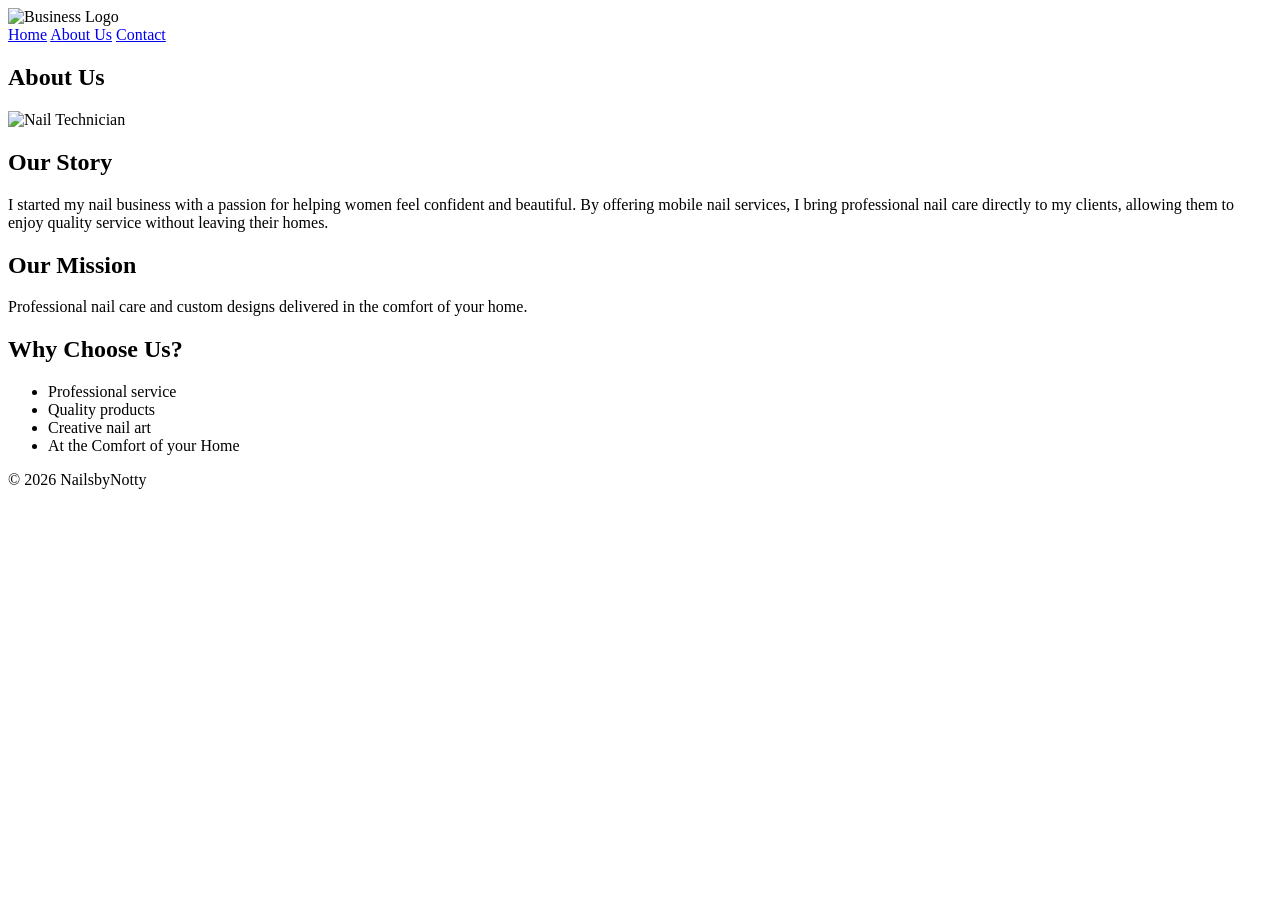
==== about.html @ 63a1407a "Create about.html" ====
<!DOCTYPE html>
<html lang="en">
<head>
    <meta charset="UTF-8">
    <meta name="viewport" content="width=device-width, initial-scale=1.0">
    <title>About Us</title>
    <link rel="stylesheet" href="styles/nails.css">
</head>
<body>

<header>
    <img src="images/logo.png" alt="Business Logo" class="logo">

    <nav>
        <a href="index.html">Home</a>
        <a href="about.html">About Us</a>
        <a href="contact.html">Contact</a>
    </nav>
</header>

<main>

    <section class="page-banner">
        <h1>About Us</h1>
    </section>

    <section class="about-content">

        <img src="images/about.jpg" alt="Nail Technician">

        <div>
            <h2>Our Story</h2>
            <p>
                I started my nail business with a passion for helping women feel confident and beautiful. By offering mobile nail services, I bring professional nail care directly to my clients, allowing them to enjoy quality service without leaving their homes.
            </p>

            <h2>Our Mission</h2>
            <p>
                Professional nail care and custom designs delivered in the comfort of your home.
            </p>

            <h2>Why Choose Us?</h2>
            <ul>
                <li>Professional service</li>
                <li>Quality products</li>
                <li>Creative nail art</li>
                <li>At the Comfort of your Home</li>
            </ul>
        </div>

    </section>

</main>

<footer>
    <p>&copy; 2026 NailsbyNotty </p>
</footer>

</body>
</html>
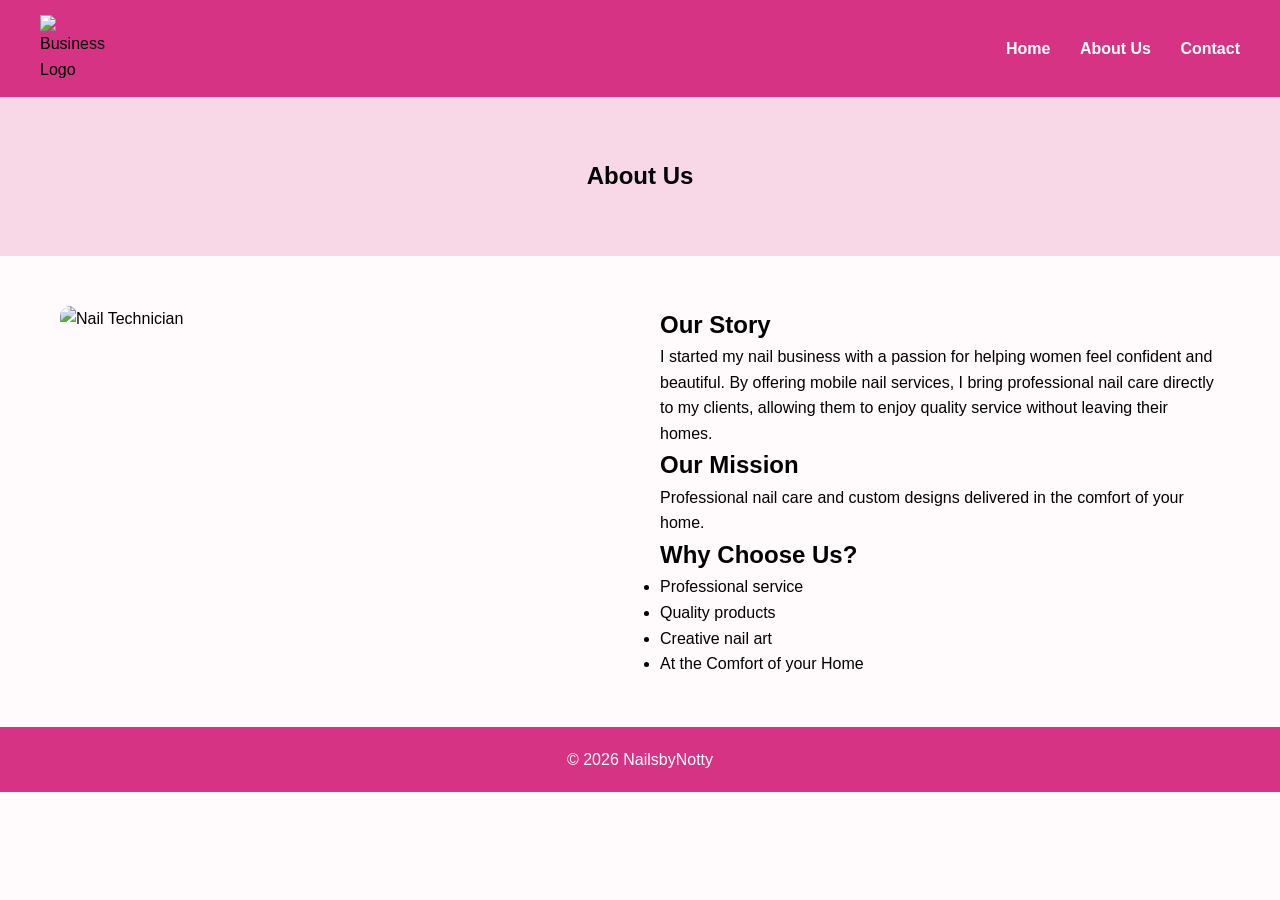
==== commit 14d9603f: "Update about.html" ====
--- a/about.html
+++ b/about.html
@@ -9,7 +9,7 @@
 <body>
 
 <header>
-    <img src="images/logo.png" alt="Business Logo" class="logo">
+    <img src="logo.png" alt="Business Logo" class="logo">
 
     <nav>
         <a href="index.html">Home</a>
@@ -26,7 +26,7 @@
 
     <section class="about-content">
 
-        <img src="images/about.jpg" alt="Nail Technician">
+        <img src="about.jpg" alt="Nail Technician">
 
         <div>
             <h2>Our Story</h2>
--- a/styles/nails.css
+++ b/styles/nails.css
@@ -0,0 +1,158 @@
+* {
+    margin: 0;
+    padding: 0;
+    box-sizing: border-box;
+}
+
+body {
+    font-family: Arial, sans-serif;
+    line-height: 1.6;
+    background: #fffafc;
+}
+
+header {
+    background: #d63384;
+    padding: 15px 40px;
+
+    display: flex;
+    justify-content: space-between;
+    align-items: center;
+}
+
+.logo {
+    width: 80px;
+}
+
+nav a {
+    color: white;
+    text-decoration: none;
+    margin-left: 25px;
+    font-weight: bold;
+}
+
+.hero {
+    position: relative;
+}
+
+.hero img {
+    width: 100%;
+    height: 500px;
+    object-fit: cover;
+}
+
+.hero-text {
+    position: absolute;
+    top: 50%;
+    left: 10%;
+    transform: translateY(-50%);
+
+    background: rgba(0,0,0,.5);
+    color: white;
+    padding: 30px;
+    border-radius: 10px;
+}
+
+.btn {
+    display: inline-block;
+    margin-top: 15px;
+    padding: 12px 20px;
+    background: #d63384;
+    color: white;
+    text-decoration: none;
+    border-radius: 5px;
+}
+
+.services,
+.gallery-preview,
+.about-content,
+.contact-container {
+    max-width: 1200px;
+    margin: auto;
+    padding: 50px 20px;
+}
+
+.services h2,
+.gallery-preview h2 {
+    text-align: center;
+    margin-bottom: 30px;
+}
+
+.service-grid,
+.gallery-grid {
+    display: grid;
+    grid-template-columns: repeat(auto-fit, minmax(250px,1fr));
+    gap: 20px;
+}
+
+.service-grid img,
+.gallery-grid img {
+    width: 100%;
+    border-radius: 10px;
+}
+
+.page-banner {
+    background: #f8d7e7;
+    padding: 60px;
+    text-align: center;
+}
+
+.about-content {
+    display: grid;
+    grid-template-columns: 1fr 1fr;
+    gap: 40px;
+}
+
+.about-content img {
+    width: 100%;
+    border-radius: 10px;
+}
+
+.contact-container {
+    display: grid;
+    grid-template-columns: 1fr 1fr;
+    gap: 40px;
+}
+
+form {
+    display: flex;
+    flex-direction: column;
+}
+
+input,
+textarea {
+    padding: 10px;
+    margin-bottom: 15px;
+}
+
+button {
+    background: #d63384;
+    color: white;
+    border: none;
+    padding: 12px;
+    cursor: pointer;
+}
+
+footer {
+    background: #d63384;
+    color: white;
+    text-align: center;
+    padding: 20px;
+}
+
+@media (max-width: 768px) {
+
+    header {
+        flex-direction: column;
+        gap: 15px;
+    }
+
+    .about-content,
+    .contact-container {
+        grid-template-columns: 1fr;
+    }
+
+    .hero-text {
+        left: 5%;
+        right: 5%;
+    }
+}
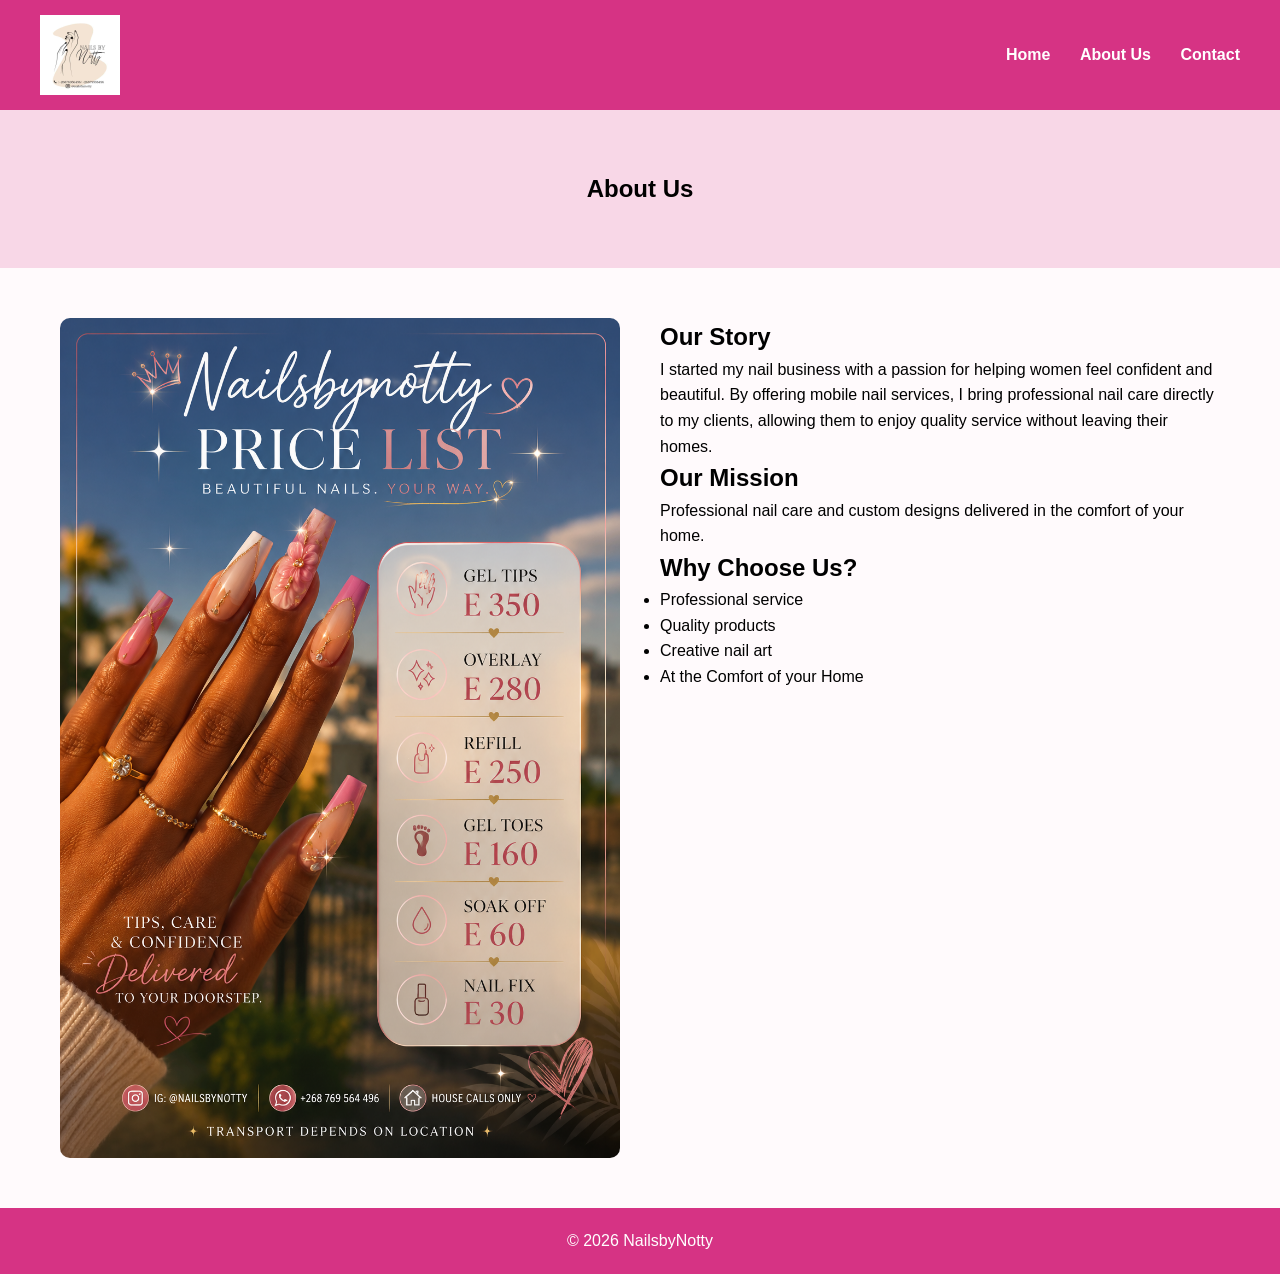
==== commit 72313481: "Update about.html" ====
--- a/about.html
+++ b/about.html
@@ -9,7 +9,7 @@
 <body>
 
 <header>
-    <img src="logo.png" alt="Business Logo" class="logo">
+    <img src="logo.jpeg" alt="Business Logo" class="logo">
 
     <nav>
         <a href="index.html">Home</a>
@@ -26,7 +26,7 @@
 
     <section class="about-content">
 
-        <img src="about.jpg" alt="Nail Technician">
+        <img src="about.png" alt="Nail Technician">
 
         <div>
             <h2>Our Story</h2>
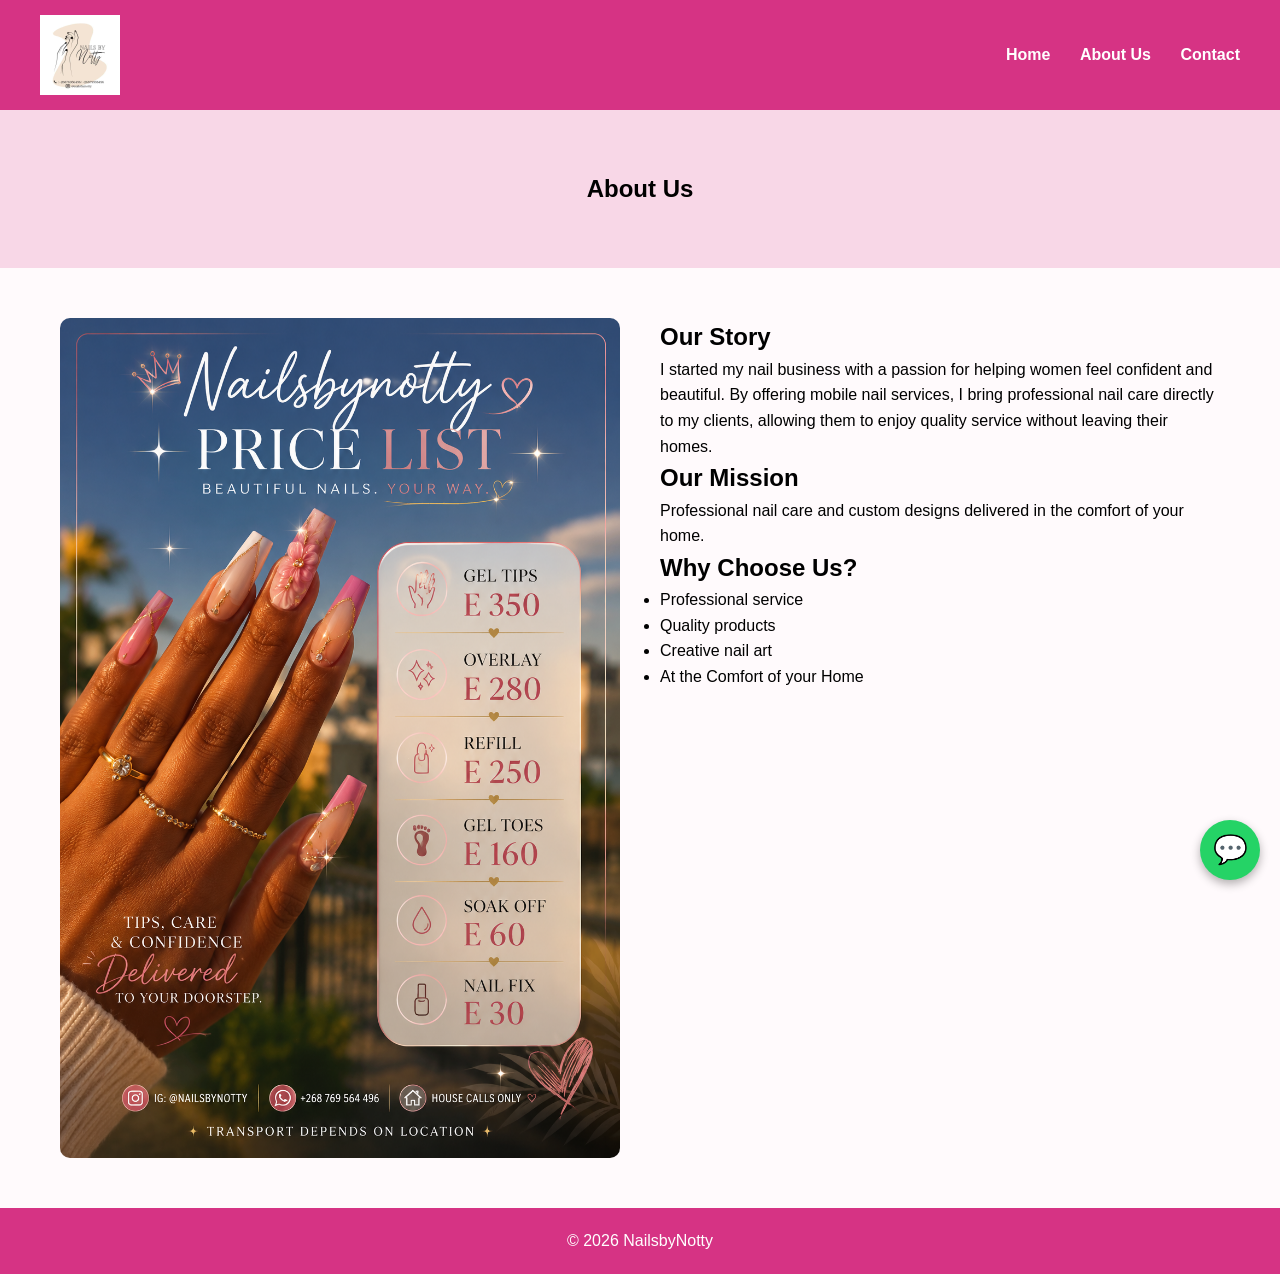
==== commit 6871b566: "Update about.html" ====
--- a/about.html
+++ b/about.html
@@ -55,6 +55,39 @@
 <footer>
     <p>&copy; 2026 NailsbyNotty </p>
 </footer>
+    <!-- WhatsApp Floating Button -->
+<a href="https://wa.me/26876956496?text=Hi%20NailsbyNotty%2C%20I%20would%20like%20to%20book%20an%20appointment"
+   class="whatsapp-float"
+   target="_blank">
+   💬
+</a>
+
+<style>
+.whatsapp-float {
+    position: fixed;
+    width: 60px;
+    height: 60px;
+    bottom: 20px;
+    right: 20px;
+    background-color: #25D366;
+    color: white;
+    border-radius: 50%;
+    text-align: center;
+    font-size: 28px;
+    box-shadow: 0 4px 10px rgba(0,0,0,0.3);
+    z-index: 1000;
+    display: flex;
+    align-items: center;
+    justify-content: center;
+    text-decoration: none;
+}
+
+.whatsapp-float:hover {
+    background-color: #1ebe5d;
+    transform: scale(1.05);
+    transition: 0.2s;
+}
+</style>
 
 </body>
 </html>
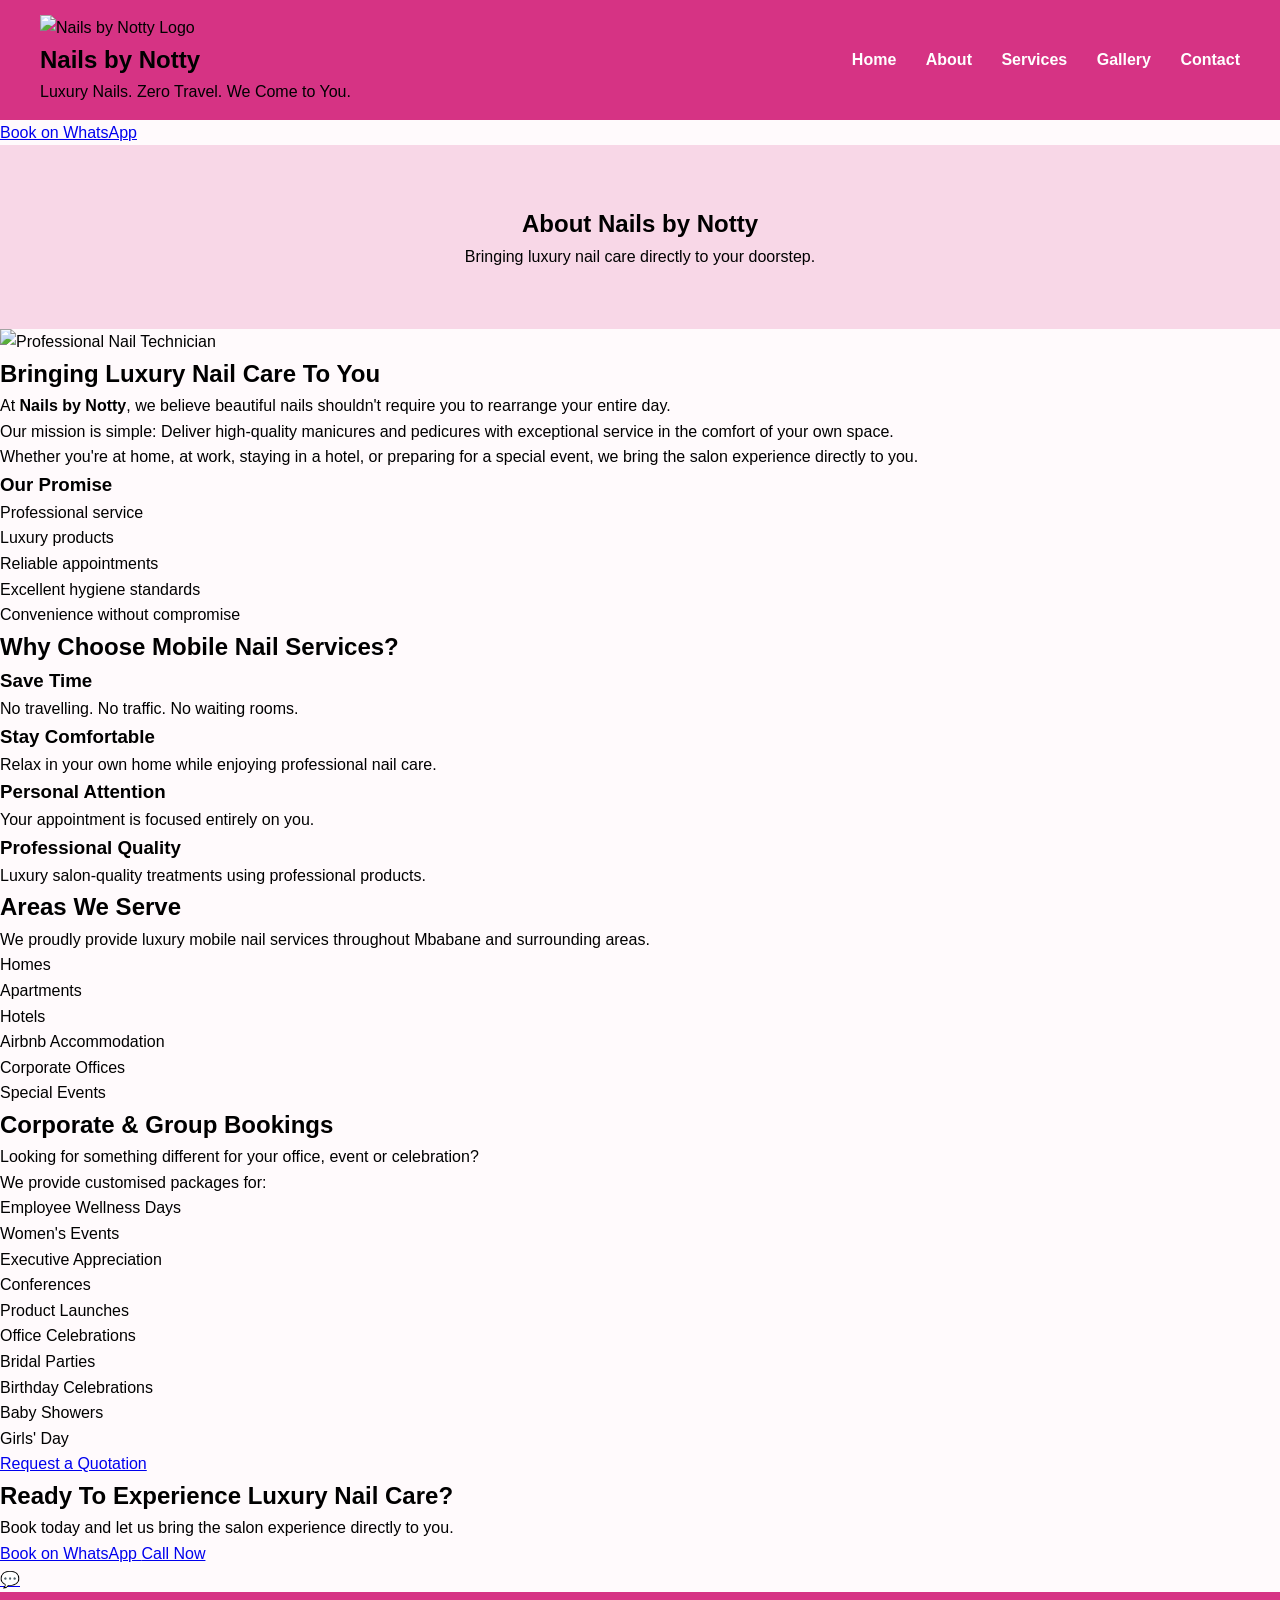
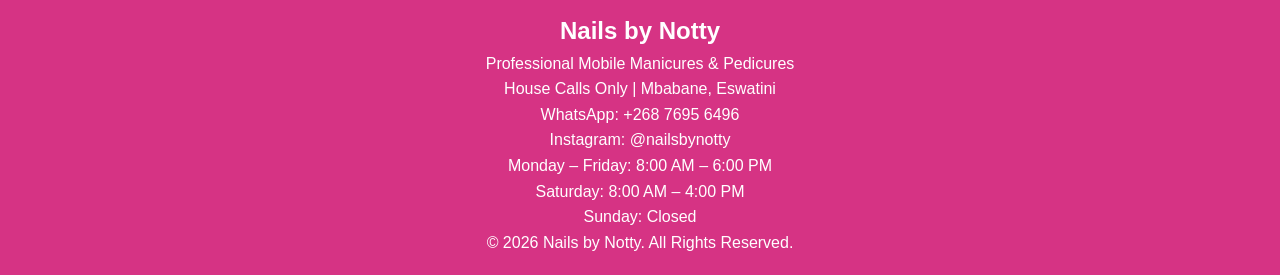
==== commit a4d1a5c2: "Update about.html" ====
--- a/about.html
+++ b/about.html
@@ -3,91 +3,265 @@
 <head>
     <meta charset="UTF-8">
     <meta name="viewport" content="width=device-width, initial-scale=1.0">
-    <title>About Us</title>
+
+    <title>About Us | Nails by Notty</title>
+
+    <meta name="description" content="Learn more about Nails by Notty, Eswatini's luxury mobile nail technician serving Mbabane and surrounding areas.">
+
     <link rel="stylesheet" href="styles/nails.css">
+
+    <link href="https://fonts.googleapis.com/css2?family=Cormorant+Garamond:wght@500;700&family=Poppins:wght@300;400;500;600&display=swap" rel="stylesheet">
 </head>
+
 <body>
 
 <header>
-    <img src="logo.jpeg" alt="Business Logo" class="logo">
+
+    <div class="logo-container">
+        <img src="images/logo.jpeg" alt="Nails by Notty Logo" class="logo">
+
+        <div>
+            <h2>Nails by Notty</h2>
+            <p>Luxury Nails. Zero Travel. We Come to You.</p>
+        </div>
+    </div>
 
     <nav>
         <a href="index.html">Home</a>
-        <a href="about.html">About Us</a>
+        <a href="about.html" class="active">About</a>
+        <a href="services.html">Services</a>
+        <a href="gallery.html">Gallery</a>
         <a href="contact.html">Contact</a>
     </nav>
+
 </header>
 
+<div class="sticky-book">
+    <a href="https://wa.me/26876956496?text=Hi%20Nails%20by%20Notty!%20I'd%20like%20to%20book%20an%20appointment." target="_blank">
+        Book on WhatsApp
+    </a>
+</div>
+
 <main>
 
-    <section class="page-banner">
-        <h1>About Us</h1>
-    </section>
-
-    <section class="about-content">
-
-        <img src="about.png" alt="Nail Technician">
-
-        <div>
-            <h2>Our Story</h2>
-            <p>
-                I started my nail business with a passion for helping women feel confident and beautiful. By offering mobile nail services, I bring professional nail care directly to my clients, allowing them to enjoy quality service without leaving their homes.
-            </p>
-
-            <h2>Our Mission</h2>
-            <p>
-                Professional nail care and custom designs delivered in the comfort of your home.
-            </p>
-
-            <h2>Why Choose Us?</h2>
-            <ul>
-                <li>Professional service</li>
-                <li>Quality products</li>
-                <li>Creative nail art</li>
-                <li>At the Comfort of your Home</li>
-            </ul>
-        </div>
-
-    </section>
+<section class="page-banner">
+
+    <h1>About Nails by Notty</h1>
+
+    <p>
+        Bringing luxury nail care directly to your doorstep.
+    </p>
+
+</section>
+
+<section class="about-story">
+
+    <div class="about-image">
+
+        <img src="images/about.jpeg" alt="Professional Nail Technician">
+
+    </div>
+
+    <div class="about-text">
+
+        <h2>Bringing Luxury Nail Care To You</h2>
+
+        <p>
+
+            At <strong>Nails by Notty</strong>, we believe beautiful nails shouldn't require you to rearrange your entire day.
+
+        </p>
+
+        <p>
+
+            Our mission is simple:
+
+            Deliver high-quality manicures and pedicures with exceptional service in the comfort of your own space.
+
+        </p>
+
+        <p>
+
+            Whether you're at home, at work, staying in a hotel, or preparing for a special event, we bring the salon experience directly to you.
+
+        </p>
+
+        <h3>Our Promise</h3>
+
+        <ul>
+
+            <li>Professional service</li>
+            <li>Luxury products</li>
+            <li>Reliable appointments</li>
+            <li>Excellent hygiene standards</li>
+            <li>Convenience without compromise</li>
+
+        </ul>
+
+    </div>
+
+</section>
+
+<section class="why-mobile">
+
+    <h2>Why Choose Mobile Nail Services?</h2>
+
+    <div class="benefits-grid">
+
+        <div class="benefit-card">
+            <h3>Save Time</h3>
+            <p>No travelling. No traffic. No waiting rooms.</p>
+        </div>
+
+        <div class="benefit-card">
+            <h3>Stay Comfortable</h3>
+            <p>Relax in your own home while enjoying professional nail care.</p>
+        </div>
+
+        <div class="benefit-card">
+            <h3>Personal Attention</h3>
+            <p>Your appointment is focused entirely on you.</p>
+        </div>
+
+        <div class="benefit-card">
+            <h3>Professional Quality</h3>
+            <p>Luxury salon-quality treatments using professional products.</p>
+        </div>
+
+    </div>
+
+</section>
+
+<section class="areas-served">
+
+    <h2>Areas We Serve</h2>
+
+    <p>
+
+        We proudly provide luxury mobile nail services throughout Mbabane and surrounding areas.
+
+    </p>
+
+    <div class="area-grid">
+
+        <div>Homes</div>
+        <div>Apartments</div>
+        <div>Hotels</div>
+        <div>Airbnb Accommodation</div>
+        <div>Corporate Offices</div>
+        <div>Special Events</div>
+
+    </div>
+
+</section>
+
+<section class="corporate-section">
+
+    <h2>Corporate & Group Bookings</h2>
+
+    <p>
+
+        Looking for something different for your office, event or celebration?
+
+    </p>
+
+    <p>
+
+        We provide customised packages for:
+
+    </p>
+
+    <ul>
+
+        <li>Employee Wellness Days</li>
+        <li>Women's Events</li>
+        <li>Executive Appreciation</li>
+        <li>Conferences</li>
+        <li>Product Launches</li>
+        <li>Office Celebrations</li>
+        <li>Bridal Parties</li>
+        <li>Birthday Celebrations</li>
+        <li>Baby Showers</li>
+        <li>Girls' Day</li>
+
+    </ul>
+
+    <a href="https://wa.me/26876956496?text=Hi%20I'd%20like%20a%20quotation%20for%20a%20group%20booking."
+       class="primary-btn"
+       target="_blank">
+
+        Request a Quotation
+
+    </a>
+
+</section>
+
+<section class="cta">
+
+    <h2>Ready To Experience Luxury Nail Care?</h2>
+
+    <p>
+
+        Book today and let us bring the salon experience directly to you.
+
+    </p>
+
+    <div class="hero-buttons">
+
+        <a href="https://wa.me/26876956496?text=Hi%20I'd%20like%20to%20book%20an%20appointment."
+           class="primary-btn"
+           target="_blank">
+
+            Book on WhatsApp
+
+        </a>
+
+        <a href="tel:+26876956496"
+           class="call-btn">
+
+            Call Now
+
+        </a>
+
+    </div>
+
+</section>
 
 </main>
 
+<a href="https://wa.me/26876956496?text=Hi%20I'd%20like%20to%20book%20an%20appointment."
+class="whatsapp-float"
+target="_blank">
+
+💬
+
+</a>
+
 <footer>
-    <p>&copy; 2026 NailsbyNotty </p>
+
+    <div class="footer-content">
+
+        <h2>Nails by Notty</h2>
+
+        <p>Professional Mobile Manicures & Pedicures</p>
+
+        <p>House Calls Only | Mbabane, Eswatini</p>
+
+        <p>WhatsApp: +268 7695 6496</p>
+
+        <p>Instagram: @nailsbynotty</p>
+
+        <p>Monday – Friday: 8:00 AM – 6:00 PM</p>
+
+        <p>Saturday: 8:00 AM – 4:00 PM</p>
+
+        <p>Sunday: Closed</p>
+
+        <p>&copy; 2026 Nails by Notty. All Rights Reserved.</p>
+
+    </div>
+
 </footer>
-    <!-- WhatsApp Floating Button -->
-<a href="https://wa.me/26876956496?text=Hi%20NailsbyNotty%2C%20I%20would%20like%20to%20book%20an%20appointment"
-   class="whatsapp-float"
-   target="_blank">
-   💬
-</a>
-
-<style>
-.whatsapp-float {
-    position: fixed;
-    width: 60px;
-    height: 60px;
-    bottom: 20px;
-    right: 20px;
-    background-color: #25D366;
-    color: white;
-    border-radius: 50%;
-    text-align: center;
-    font-size: 28px;
-    box-shadow: 0 4px 10px rgba(0,0,0,0.3);
-    z-index: 1000;
-    display: flex;
-    align-items: center;
-    justify-content: center;
-    text-decoration: none;
-}
-
-.whatsapp-float:hover {
-    background-color: #1ebe5d;
-    transform: scale(1.05);
-    transition: 0.2s;
-}
-</style>
 
 </body>
 </html>
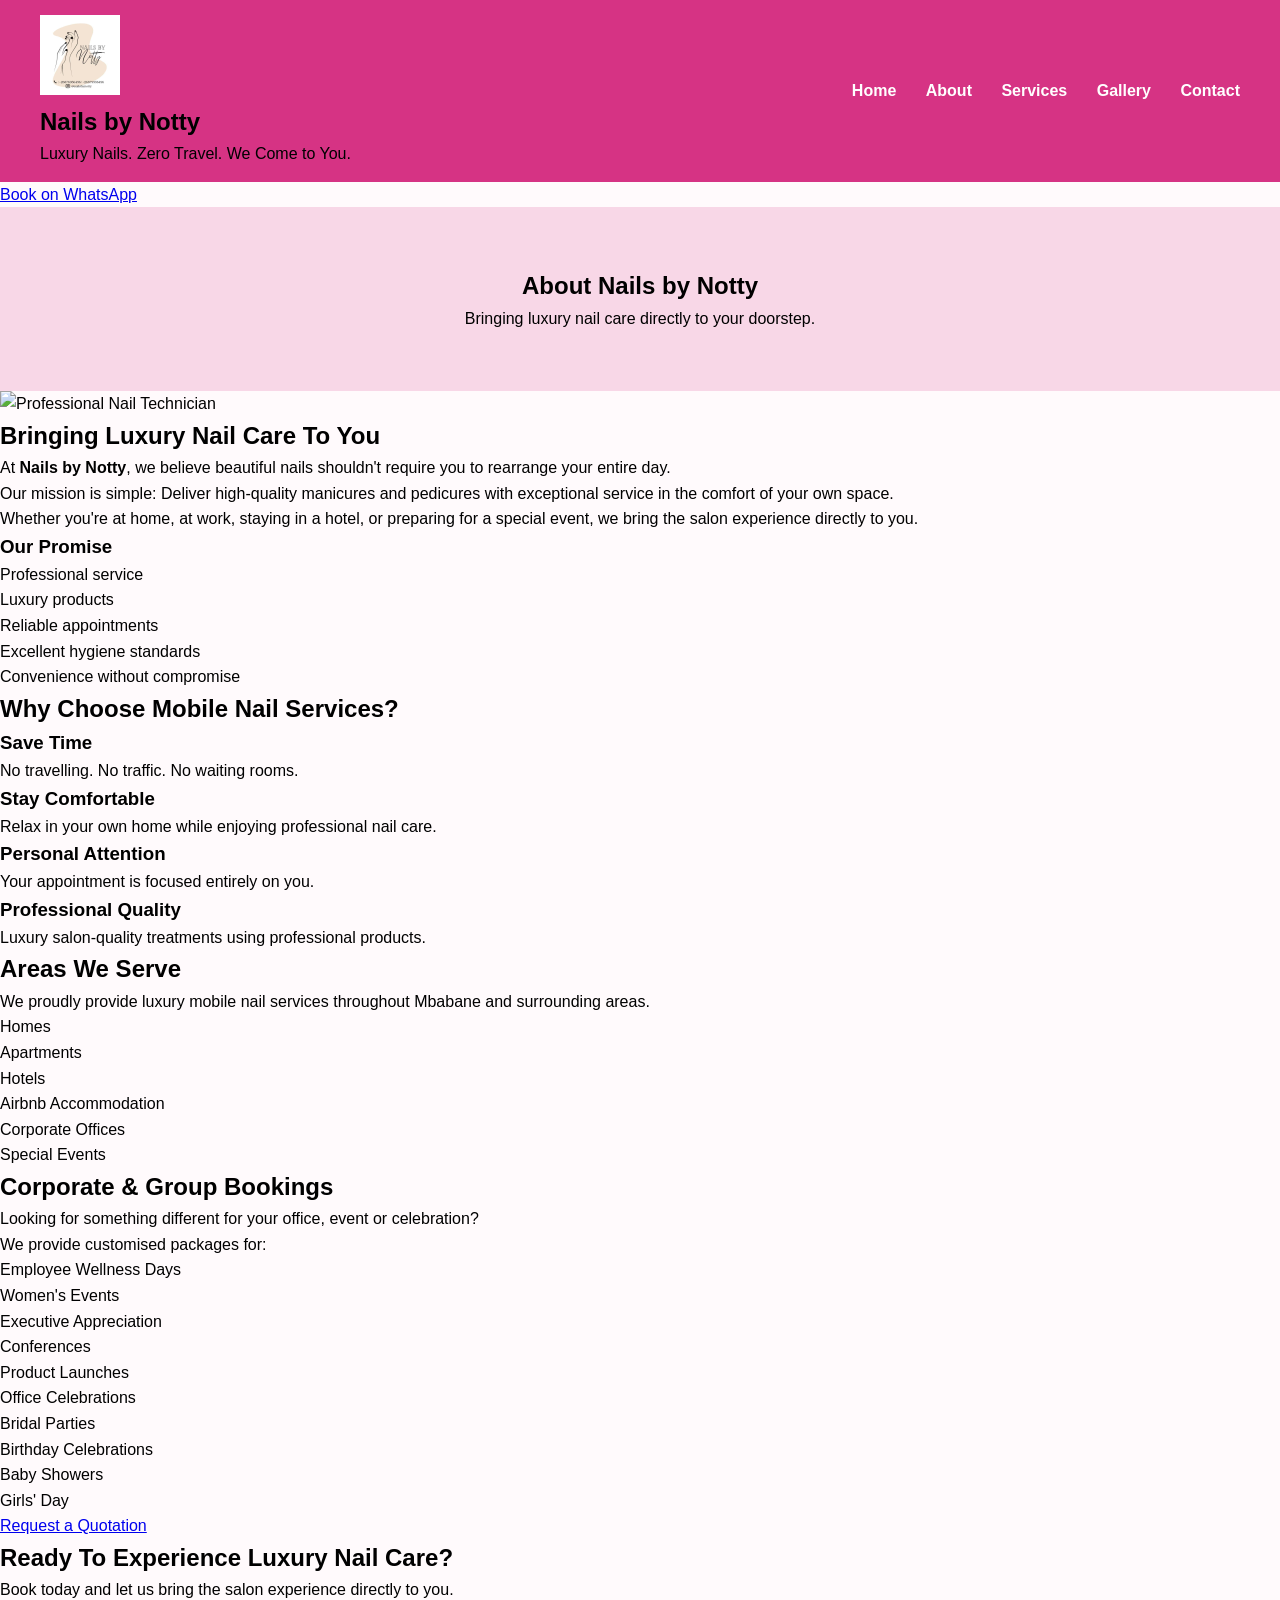
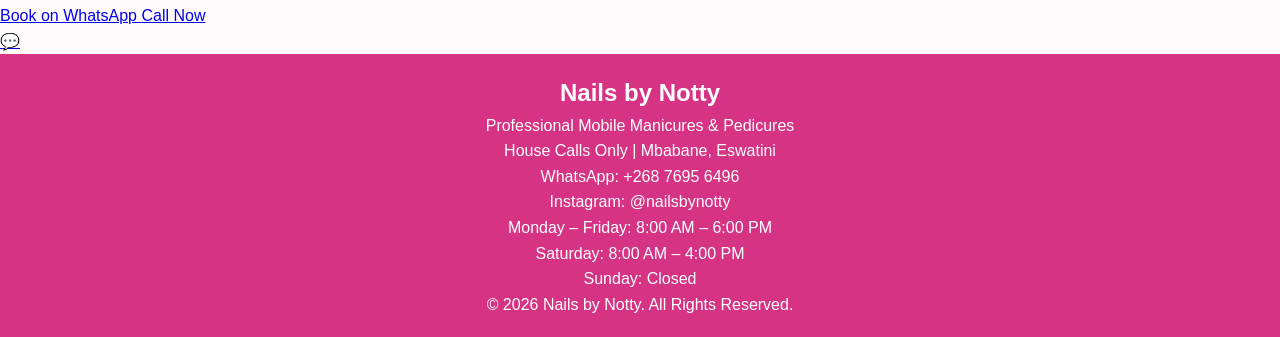
==== commit f5fd8cce: "Update image paths in about.html" ====
--- a/about.html
+++ b/about.html
@@ -18,7 +18,7 @@
 <header>
 
     <div class="logo-container">
-        <img src="images/logo.jpeg" alt="Nails by Notty Logo" class="logo">
+        <img src="logo.jpeg" alt="Nails by Notty Logo" class="logo">
 
         <div>
             <h2>Nails by Notty</h2>
@@ -58,7 +58,7 @@
 
     <div class="about-image">
 
-        <img src="images/about.jpeg" alt="Professional Nail Technician">
+        <img src="about.jpeg" alt="Professional Nail Technician">
 
     </div>
 
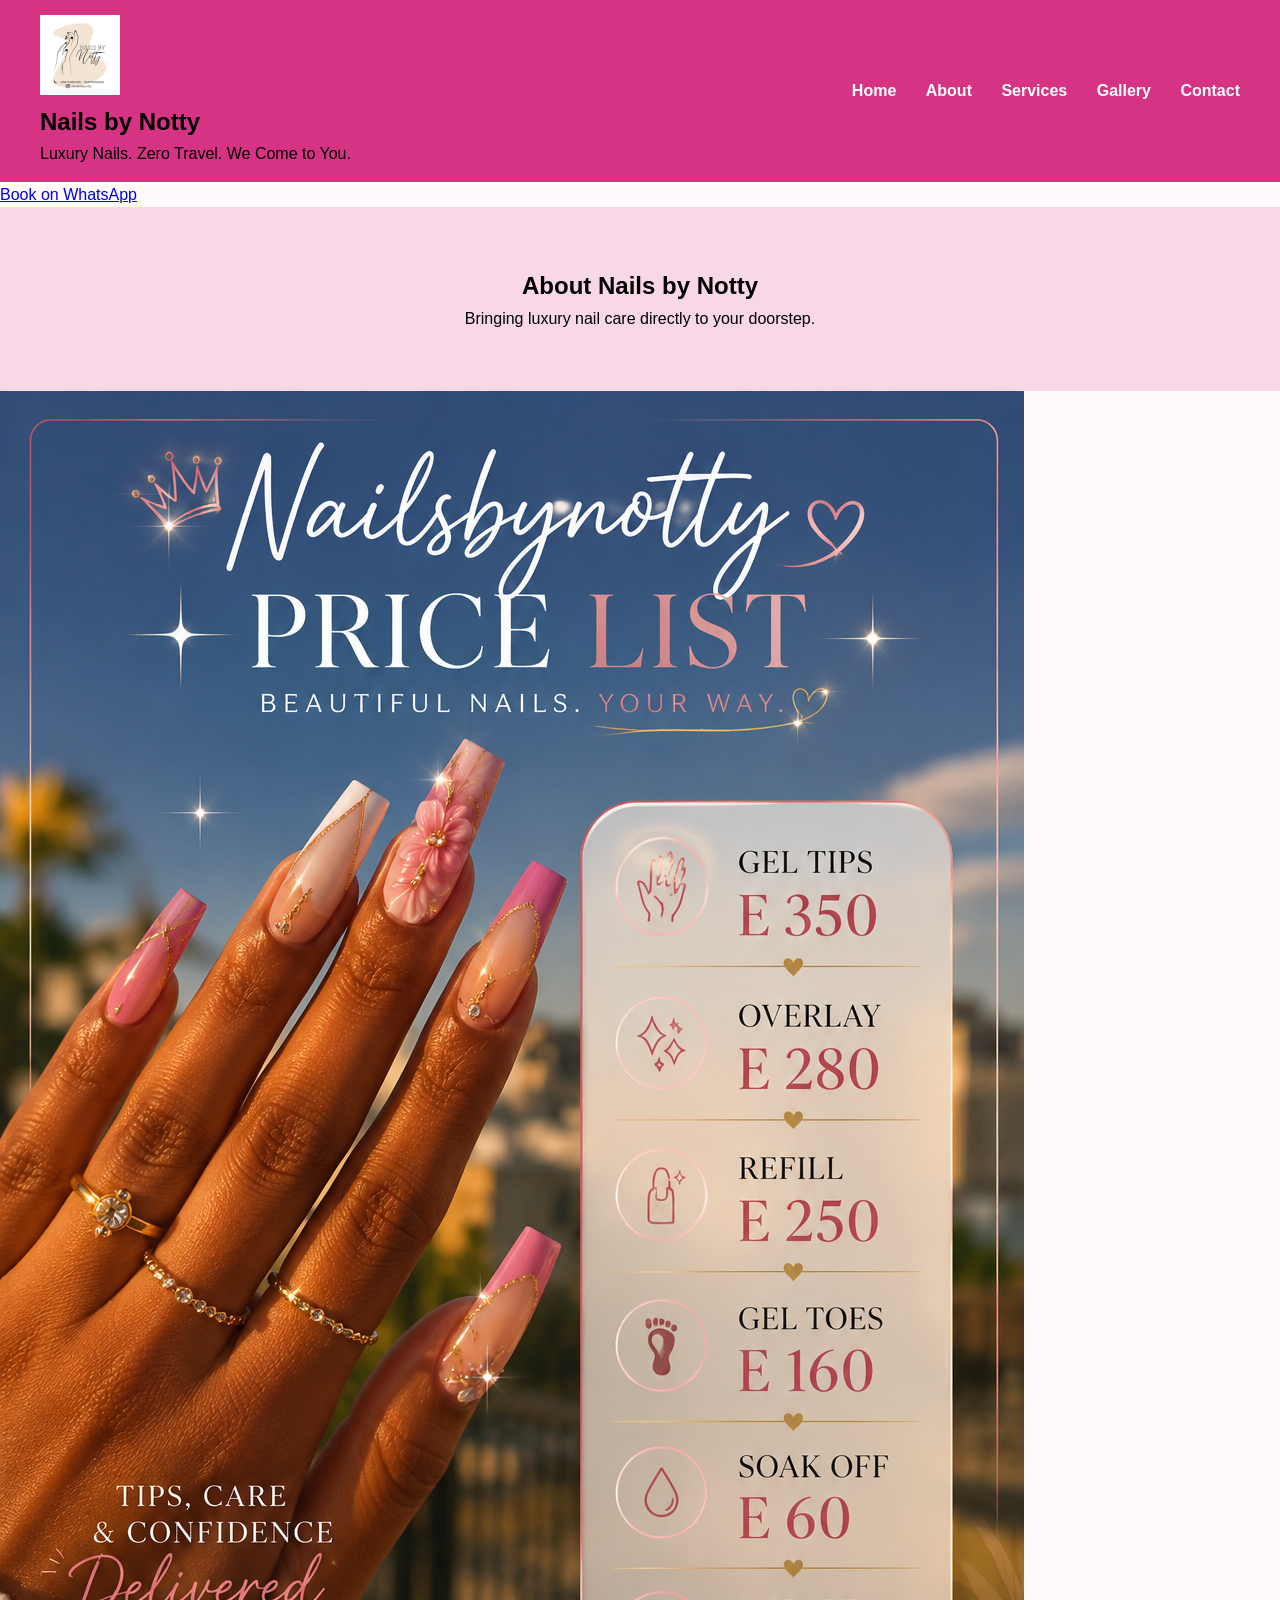
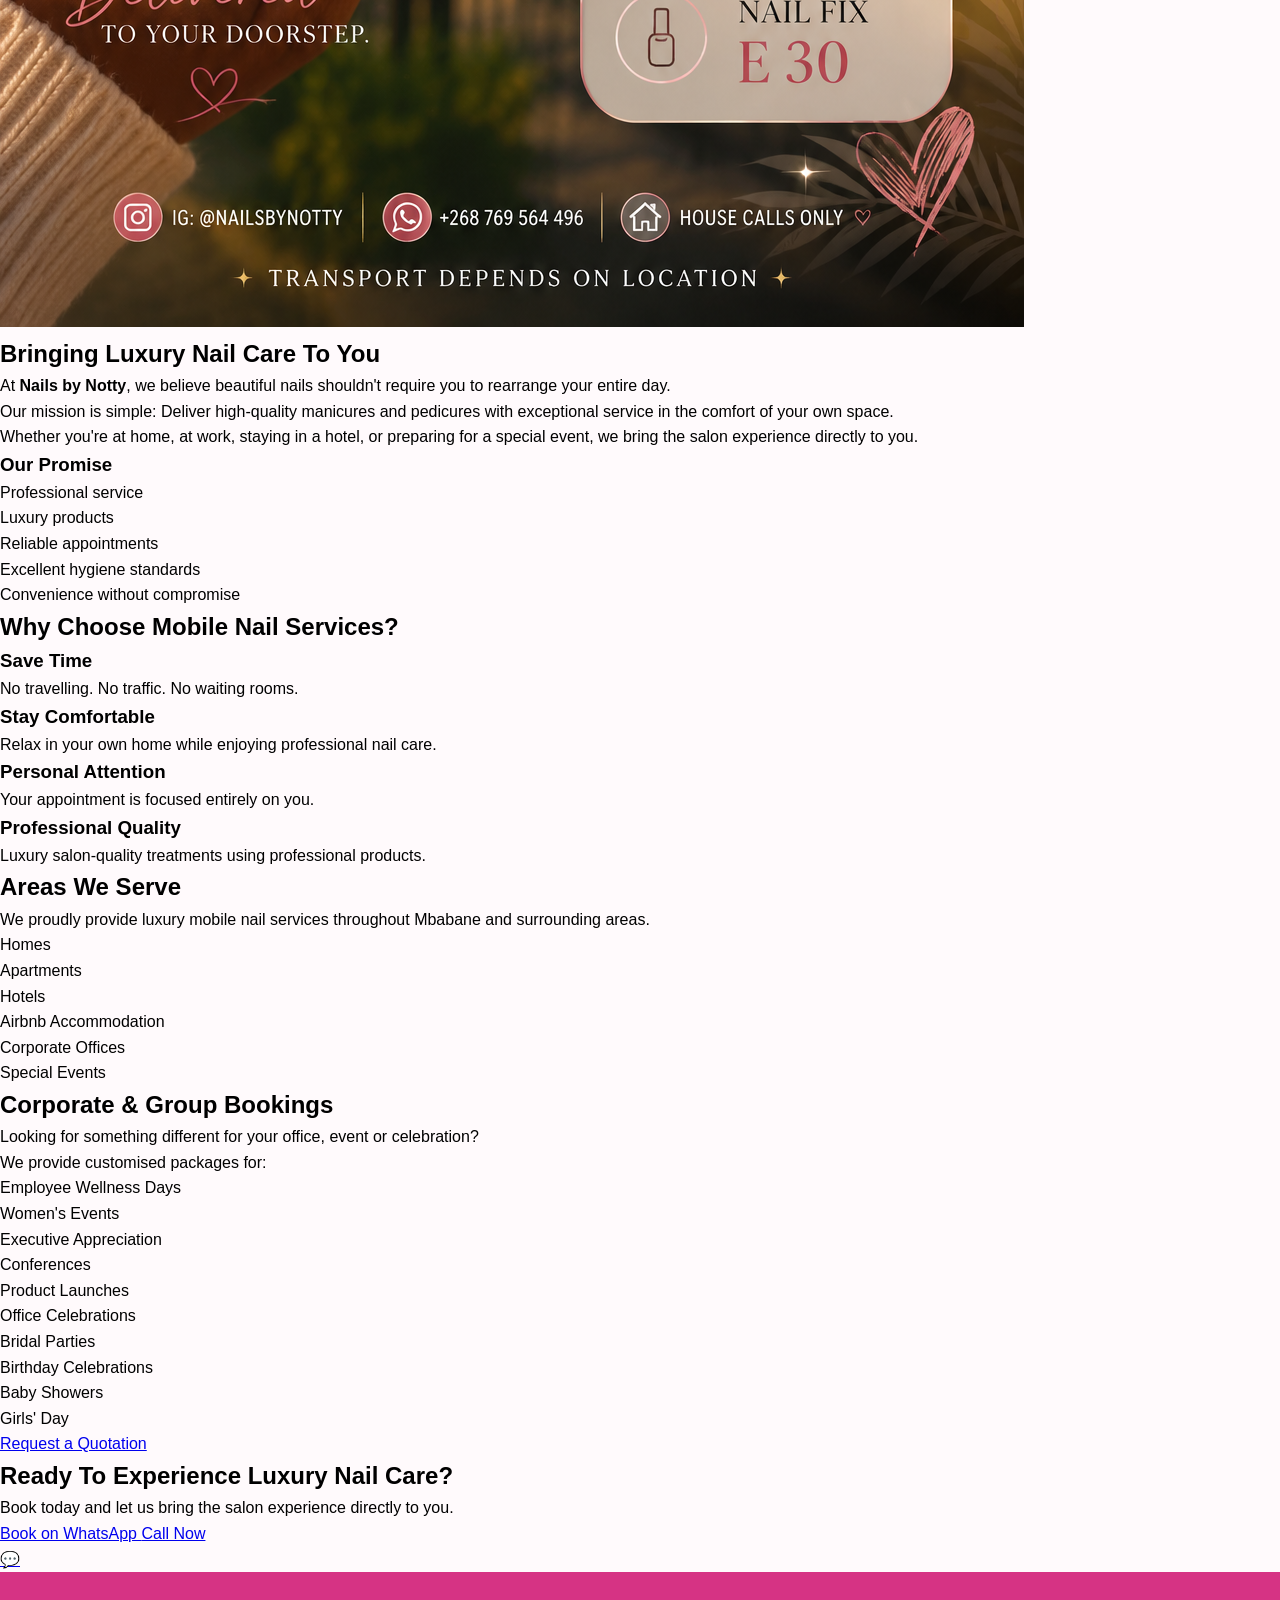
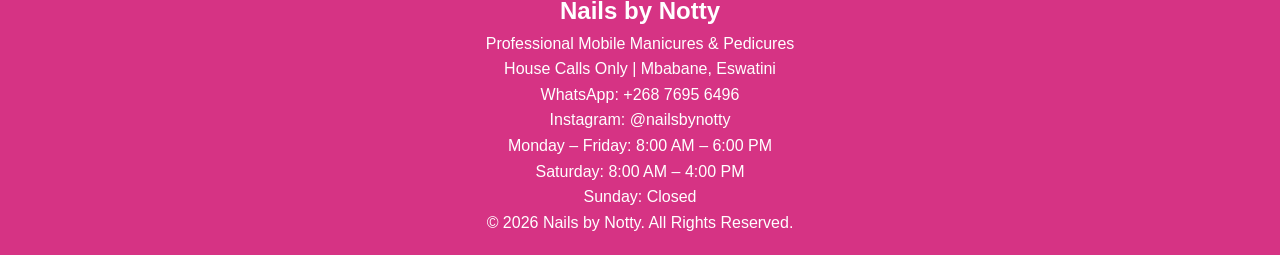
==== commit ade7e068: "Replace about.jpeg with about.png in about.html" ====
--- a/about.html
+++ b/about.html
@@ -58,7 +58,7 @@
 
     <div class="about-image">
 
-        <img src="about.jpeg" alt="Professional Nail Technician">
+        <img src="about.png" alt="Professional Nail Technician">
 
     </div>
 
